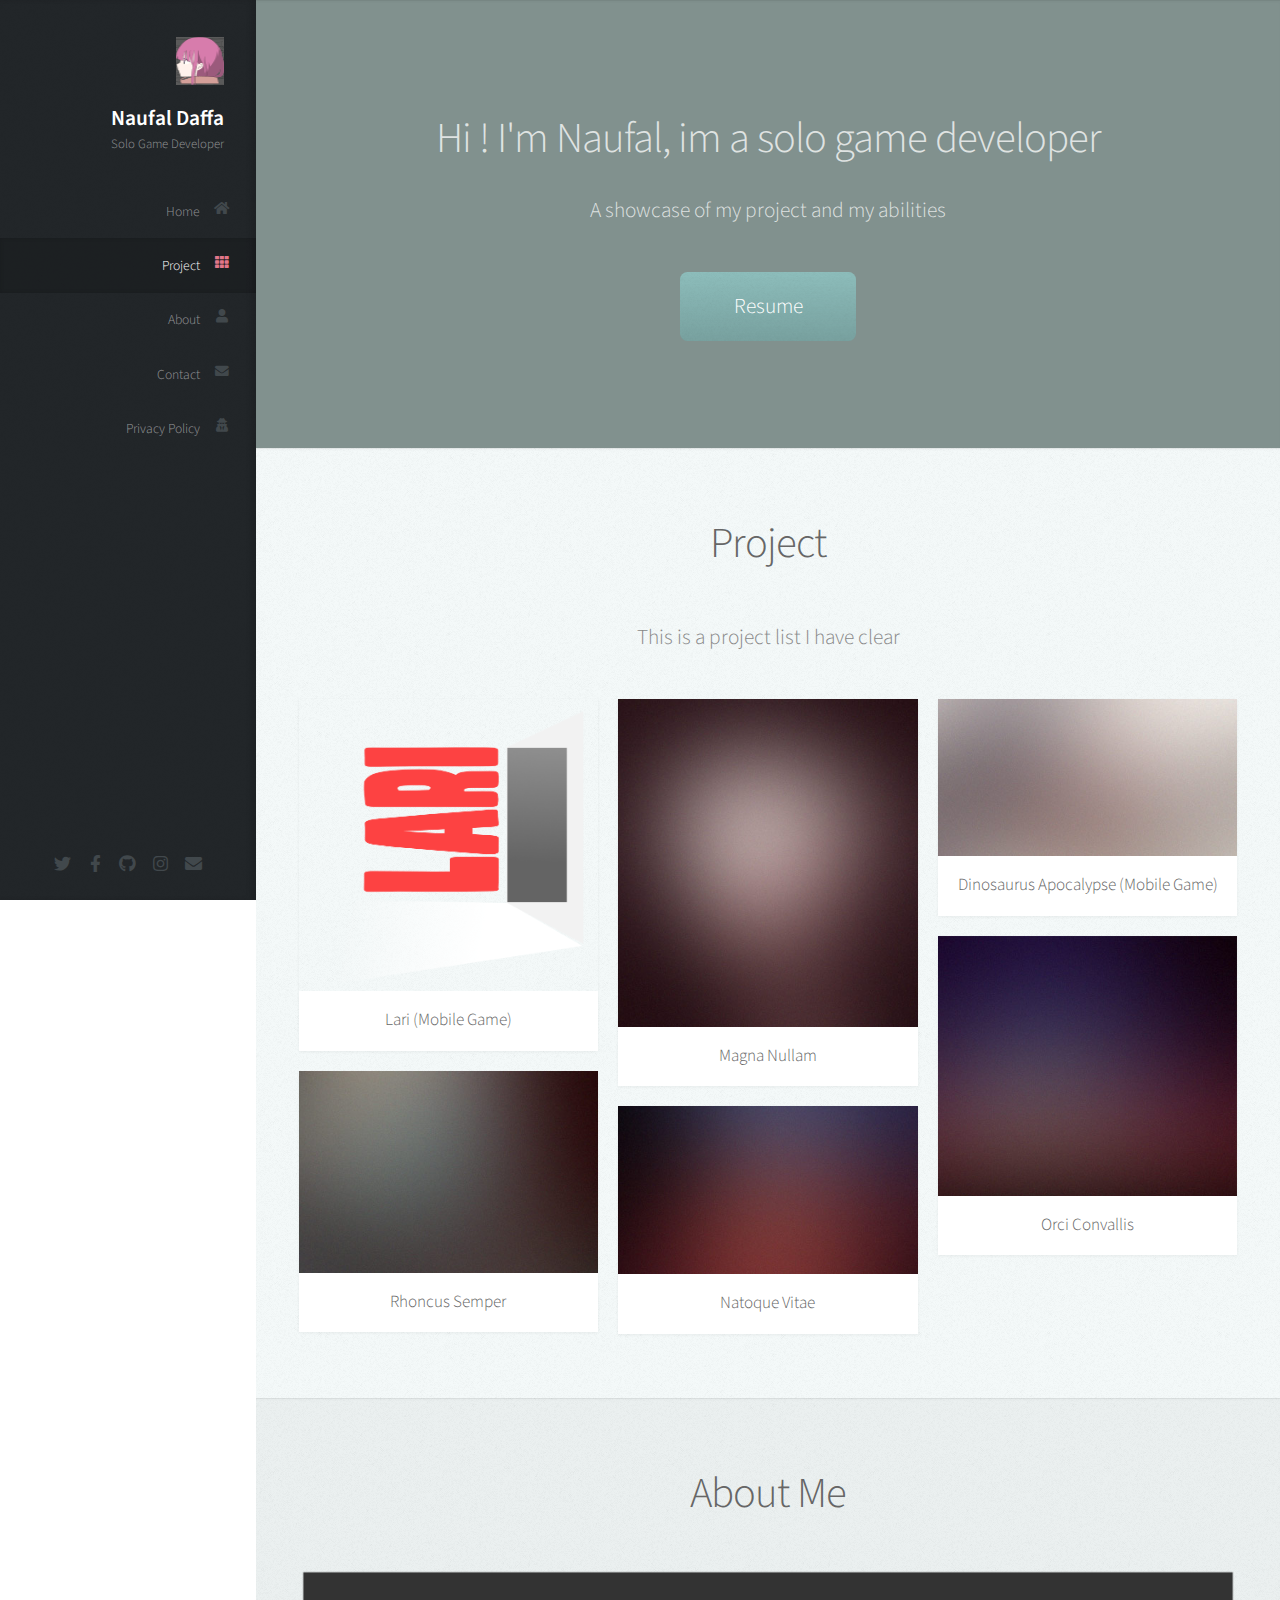
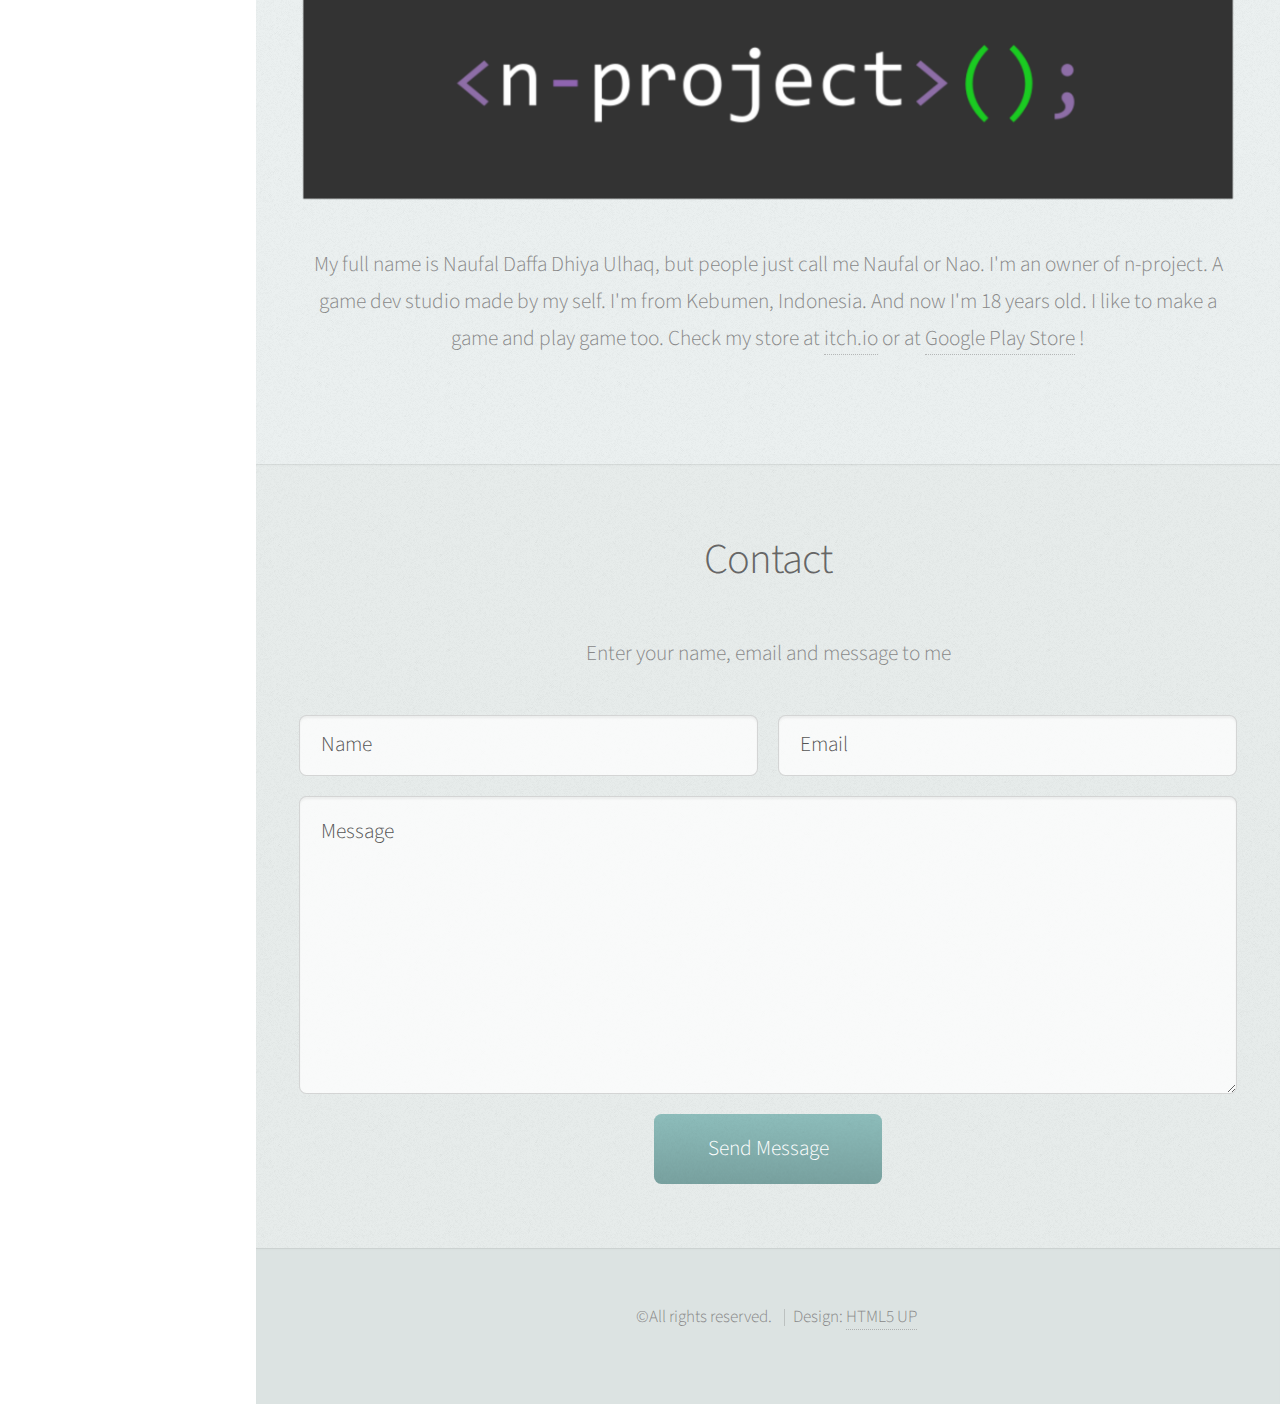
==== index.html @ 692f9e6c "Initial commit" ====
<!DOCTYPE HTML>
<!--
	Prologue by HTML5 UP
	html5up.net | @ajlkn
	Free for personal and commercial use under the CCA 3.0 license (html5up.net/license)
-->
<html>

<head>
	<title>Naufal Daffa | My Page</title>
	<meta charset="utf-8" />
	<meta name="viewport" content="width=device-width, initial-scale=1, user-scalable=no" />
	<link rel="stylesheet" href="assets/css/main.css" />
</head>

<body class="is-preload">

	<!-- Header -->
	<div id="header">

		<div class="top">

			<!-- Logo -->
			<div id="logo">
				<span class="image avatar48"><img src="images/avatar.png" alt="" /></span>
				<h1 id="title">Naufal Daffa</h1>
				<p>Solo Game Developer</p>
			</div>

			<!-- Nav -->
			<nav id="nav">
				<ul>
					<li><a href="#top" id="top-link"><span class="icon solid fa-home">Home</span></a></li>
					<li><a href="#portfolio" id="portfolio-link"><span class="icon solid fa-th">Project</span></a>
					</li>
					<li><a href="#about" id="about-link"><span class="icon solid fa-user">About</span></a></li>
					<li><a href="#contact" id="contact-link"><span class="icon solid fa-envelope">Contact</span></a>
					<li><a href=assets\privacy_policy\privacypolicy.html id="policy-link"><span
								class="icon solid fa-user-secret">Privacy Policy</span></a></li>
					</li>
				</ul>
			</nav>

		</div>

		<div class="bottom">

			<!-- Social Icons -->
			<ul class="icons">
				<li><a href="https://twitter.com/naopal229" class="icon brands fa-twitter"><span
							class="label">Twitter</span></a></li>
				<li><a href="#" class="icon brands fa-facebook-f"><span class="label">Facebook</span></a></li>
				<li><a href="#" class="icon brands fa-github"><span class="label">Github</span></a></li>
				<li><a href="#" class="icon brands fa-instagram"><span class="label">Instagram</span></a></li>
				<li><a href="#" class="icon solid fa-envelope"><span class="label">Email</span></a></li>
			</ul>

		</div>

	</div>

	<!-- Main -->
	<div id="main">

		<!-- Intro -->
		<section id="top" class="one dark cover">
			<div class="container">

				<header>
					<h2 class="alt">Hi ! I'm Naufal, im a solo game developer</h2>
					<p>A showcase of my project and my abilities</p>
					<!--<h2 class="alt">Hi! I'm <strong>Prologue</strong>, a <a href="http://html5up.net/license">free</a> responsive<br />
								site template designed by <a href="http://html5up.net">HTML5 UP</a>.</h2>
								<p>Ligula scelerisque justo sem accumsan diam quis<br />
								vitae natoque dictum sollicitudin elementum.</p>
								-->
				</header>

				<footer>
					<a href="#portfolio" class="button scrolly">Resume</a>
				</footer>

			</div>
		</section>

		<!-- Portfolio -->
		<section id="portfolio" class="two">
			<div class="container">

				<header>
					<h2>Project</h2>
				</header>

				<p>This is a project list I have clear</p>

				<div class="row">
					<div class="col-4 col-12-mobile">
						<article class="item">
							<a href="https://play.google.com/store/apps/details?id=com.nproject.Lari"
								class="image fit"><img src="images/lari.png" alt="" /></a>
							<header>
								<h3>Lari (Mobile Game)</h3>
							</header>
						</article>
						<article class="item">
							<a href="#" class="image fit"><img src="images/pic03.jpg" alt="" /></a>
							<header>
								<h3>Rhoncus Semper</h3>
							</header>
						</article>
					</div>
					<div class="col-4 col-12-mobile">
						<article class="item">
							<a href="#" class="image fit"><img src="images/pic04.jpg" alt="" /></a>
							<header>
								<h3>Magna Nullam</h3>
							</header>
						</article>
						<article class="item">
							<a href="#" class="image fit"><img src="images/pic05.jpg" alt="" /></a>
							<header>
								<h3>Natoque Vitae</h3>
							</header>
						</article>
					</div>
					<div class="col-4 col-12-mobile">
						<article class="item">
							<a href="#" class="image fit"><img src="images/pic06.jpg" alt="" /></a>
							<header>
								<h3>Dinosaurus Apocalypse (Mobile Game)</h3>
							</header>
						</article>
						<article class="item">
							<a href="#" class="image fit"><img src="images/pic07.jpg" alt="" /></a>
							<header>
								<h3>Orci Convallis</h3>
							</header>
						</article>
					</div>
				</div>

			</div>
		</section>

		<!-- About Me -->
		<section id="about" class="three">
			<div class="container">

				<header>
					<h2>About Me</h2>
				</header>

				<a href="#" class="image featured"><img src="images/banner.png" alt="" /></a>

				<p>My full name is Naufal Daffa Dhiya Ulhaq, but people just call me Naufal or Nao. I'm an owner of
					n-project. A game dev studio made by my self.
					I'm from Kebumen, Indonesia. And now I'm 18 years old. I like to make a game and play game too.
					Check my store at <a href="https://naomee.itch.io/">itch.io</a> or at <a
						href="https://play.google.com/store/apps/dev?id=7052109595633634711">Google Play Store</a> !
				</p>

			</div>
		</section>

		<!-- Contact -->
		<section id="contact" class="four">
			<div class="container">

				<header>
					<h2>Contact</h2>
				</header>

				<p>Enter your name, email and message to me</p>

				<form method="post" action="#">
					<div class="row">
						<div class="col-6 col-12-mobile"><input type="text" name="name" placeholder="Name" /></div>
						<div class="col-6 col-12-mobile"><input type="text" name="email" placeholder="Email" /></div>
						<div class="col-12">
							<textarea name="message" placeholder="Message"></textarea>
						</div>
						<div class="col-12">
							<input type="submit" value="Send Message" />
						</div>
					</div>
				</form>

			</div>
		</section>

	</div>

	<!-- Footer -->
	<div id="footer">

		<!-- Copyright -->
		<ul class="copyright">
			<li>&copy;All rights reserved.</li>
			<li>Design: <a href="http://html5up.net">HTML5 UP</a></li>
		</ul>

	</div>

	<!-- Scripts -->
	<script src="assets/js/jquery.min.js"></script>
	<script src="assets/js/jquery.scrolly.min.js"></script>
	<script src="assets/js/jquery.scrollex.min.js"></script>
	<script src="assets/js/browser.min.js"></script>
	<script src="assets/js/breakpoints.min.js"></script>
	<script src="assets/js/util.js"></script>
	<script src="assets/js/main.js"></script>

</body>

</html>
---- assets/css/main.css ----
@import url("fontawesome-all.min.css");
@import url("https://fonts.googleapis.com/css?family=Source+Sans+Pro:300,300italic,400,600");

/*
	Prologue by HTML5 UP
	html5up.net | @ajlkn
	Free for personal and commercial use under the CCA 3.0 license (html5up.net/license)
*/

html,
body,
div,
span,
applet,
object,
iframe,
h1,
h2,
h3,
h4,
h5,
h6,
p,
blockquote,
pre,
a,
abbr,
acronym,
address,
big,
cite,
code,
del,
dfn,
em,
img,
ins,
kbd,
q,
s,
samp,
small,
strike,
strong,
sub,
sup,
tt,
var,
b,
u,
i,
center,
dl,
dt,
dd,
ol,
ul,
li,
fieldset,
form,
label,
legend,
table,
caption,
tbody,
tfoot,
thead,
tr,
th,
td,
article,
aside,
canvas,
details,
embed,
figure,
figcaption,
footer,
header,
hgroup,
menu,
nav,
output,
ruby,
section,
summary,
time,
mark,
audio,
video {
	margin: 0;
	padding: 0;
	border: 0;
	font-size: 100%;
	font: inherit;
	vertical-align: baseline;
}

article,
aside,
details,
figcaption,
figure,
footer,
header,
hgroup,
menu,
nav,
section {
	display: block;
}

body {
	line-height: 1;
}

ol,
ul {
	list-style: none;
}

blockquote,
q {
	quotes: none;
}

blockquote:before,
blockquote:after,
q:before,
q:after {
	content: '';
	content: none;
}

table {
	border-collapse: collapse;
	border-spacing: 0;
}

body {
	-webkit-text-size-adjust: none;
}

mark {
	background-color: transparent;
	color: inherit;
}

input::-moz-focus-inner {
	border: 0;
	padding: 0;
}

input,
select,
textarea {
	-moz-appearance: none;
	-webkit-appearance: none;
	-ms-appearance: none;
	appearance: none;
}

/* Basic */

html {
	box-sizing: border-box;
}

*,
*:before,
*:after {
	box-sizing: inherit;
}

body {
	background: #fff;
	font-family: 'Source Sans Pro', sans-serif;
	font-size: 19pt;
	font-weight: 300;
	line-height: 1.75em;
	color: #888;
}

body.is-preload *,
body.is-preload *:before,
body.is-preload *:after {
	-moz-animation: none !important;
	-webkit-animation: none !important;
	-ms-animation: none !important;
	animation: none !important;
	-moz-transition: none !important;
	-webkit-transition: none !important;
	-ms-transition: none !important;
	transition: none !important;
}

input,
textarea,
select {
	font-family: 'Source Sans Pro', sans-serif;
	font-size: 19pt;
	font-weight: 300;
	line-height: 1.75em;
	color: #888;
}

h1,
h2,
h3,
h4,
h5,
h6 {
	font-weight: 300;
	color: #666;
	line-height: 1.5em;
}

h1 a,
h2 a,
h3 a,
h4 a,
h5 a,
h6 a {
	color: inherit;
	text-decoration: none;
}

h1 a strong,
h2 a strong,
h3 a strong,
h4 a strong,
h5 a strong,
h6 a strong {
	color: #333;
}

h2 {
	font-size: 2em;
	letter-spacing: -1px;
}

h2.alt {
	color: #888;
}

h2.alt strong {
	color: #666;
}

h3 {
	font-size: 1.5em;
}

header {
	margin: 0 0 2em 0;
}

header>p {
	margin: 1em 0 0 0;
}

footer {
	margin: 2em 0 0 0;
}

strong,
b {
	font-weight: 300;
	color: #666;
}

em,
i {
	font-style: italic;
}

a {
	text-decoration: none;
	color: inherit;
	border-bottom: dotted 1px rgba(128, 128, 128, 0.5);
	-moz-transition: color 0.35s ease-in-out, border-bottom-color 0.35s ease-in-out;
	-webkit-transition: color 0.35s ease-in-out, border-bottom-color 0.35s ease-in-out;
	-ms-transition: color 0.35s ease-in-out, border-bottom-color 0.35s ease-in-out;
	transition: color 0.35s ease-in-out, border-bottom-color 0.35s ease-in-out;
	outline: 0;
}

a:hover {
	color: #E27689;
	border-bottom-color: rgba(255, 255, 255, 0);
}

sub {
	position: relative;
	top: 0.5em;
	font-size: 0.8em;
}

sup {
	position: relative;
	top: -0.5em;
	font-size: 0.8em;
}

hr {
	border: 0;
	border-top: solid 1px #ddd;
}

blockquote {
	border-left: solid 0.5em #ddd;
	padding: 1em 0 1em 2em;
	font-style: italic;
}

p,
ul,
ol,
dl,
table {
	margin-bottom: 2em;
}

br.clear {
	clear: both;
}

/* Container */

.container {
	margin: 0 auto;
	max-width: 100%;
	width: 1400px;
}

@media screen and (min-width: 961px) and (max-width: 1880px) {

	.container {
		width: 1200px;
	}

}

@media screen and (min-width: 961px) and (max-width: 1620px) {

	.container {
		width: 960px;
	}

}

@media screen and (min-width: 961px) and (max-width: 1320px) {

	.container {
		width: 100%;
	}

}

@media screen and (max-width: 960px) {

	.container {
		width: 100%;
	}

}

@media screen and (max-width: 736px) {

	.container {
		width: 100%;
	}

}

/* Row */

.row {
	display: flex;
	flex-wrap: wrap;
	box-sizing: border-box;
	align-items: stretch;
}

.row>* {
	box-sizing: border-box;
}

.row.gtr-uniform>*> :last-child {
	margin-bottom: 0;
}

.row.aln-left {
	justify-content: flex-start;
}

.row.aln-center {
	justify-content: center;
}

.row.aln-right {
	justify-content: flex-end;
}

.row.aln-top {
	align-items: flex-start;
}

.row.aln-middle {
	align-items: center;
}

.row.aln-bottom {
	align-items: flex-end;
}

.row>.imp {
	order: -1;
}

.row>.col-1 {
	width: 8.33333%;
}

.row>.off-1 {
	margin-left: 8.33333%;
}

.row>.col-2 {
	width: 16.66667%;
}

.row>.off-2 {
	margin-left: 16.66667%;
}

.row>.col-3 {
	width: 25%;
}

.row>.off-3 {
	margin-left: 25%;
}

.row>.col-4 {
	width: 33.33333%;
}

.row>.off-4 {
	margin-left: 33.33333%;
}

.row>.col-5 {
	width: 41.66667%;
}

.row>.off-5 {
	margin-left: 41.66667%;
}

.row>.col-6 {
	width: 50%;
}

.row>.off-6 {
	margin-left: 50%;
}

.row>.col-7 {
	width: 58.33333%;
}

.row>.off-7 {
	margin-left: 58.33333%;
}

.row>.col-8 {
	width: 66.66667%;
}

.row>.off-8 {
	margin-left: 66.66667%;
}

.row>.col-9 {
	width: 75%;
}

.row>.off-9 {
	margin-left: 75%;
}

.row>.col-10 {
	width: 83.33333%;
}

.row>.off-10 {
	margin-left: 83.33333%;
}

.row>.col-11 {
	width: 91.66667%;
}

.row>.off-11 {
	margin-left: 91.66667%;
}

.row>.col-12 {
	width: 100%;
}

.row>.off-12 {
	margin-left: 100%;
}

.row.gtr-0 {
	margin-top: 0px;
	margin-left: 0px;
}

.row.gtr-0>* {
	padding: 0px 0 0 0px;
}

.row.gtr-0.gtr-uniform {
	margin-top: 0px;
}

.row.gtr-0.gtr-uniform>* {
	padding-top: 0px;
}

.row.gtr-25 {
	margin-top: -10px;
	margin-left: -10px;
}

.row.gtr-25>* {
	padding: 10px 0 0 10px;
}

.row.gtr-25.gtr-uniform {
	margin-top: -10px;
}

.row.gtr-25.gtr-uniform>* {
	padding-top: 10px;
}

.row.gtr-50 {
	margin-top: -20px;
	margin-left: -20px;
}

.row.gtr-50>* {
	padding: 20px 0 0 20px;
}

.row.gtr-50.gtr-uniform {
	margin-top: -20px;
}

.row.gtr-50.gtr-uniform>* {
	padding-top: 20px;
}

.row {
	margin-top: -40px;
	margin-left: -40px;
}

.row>* {
	padding: 40px 0 0 40px;
}

.row.gtr-uniform {
	margin-top: -40px;
}

.row.gtr-uniform>* {
	padding-top: 40px;
}

.row.gtr-150 {
	margin-top: -60px;
	margin-left: -60px;
}

.row.gtr-150>* {
	padding: 60px 0 0 60px;
}

.row.gtr-150.gtr-uniform {
	margin-top: -60px;
}

.row.gtr-150.gtr-uniform>* {
	padding-top: 60px;
}

.row.gtr-200 {
	margin-top: -80px;
	margin-left: -80px;
}

.row.gtr-200>* {
	padding: 80px 0 0 80px;
}

.row.gtr-200.gtr-uniform {
	margin-top: -80px;
}

.row.gtr-200.gtr-uniform>* {
	padding-top: 80px;
}

@media screen and (min-width: 961px) and (max-width: 1880px) {

	.row {
		display: flex;
		flex-wrap: wrap;
		box-sizing: border-box;
		align-items: stretch;
	}

	.row>* {
		box-sizing: border-box;
	}

	.row.gtr-uniform>*> :last-child {
		margin-bottom: 0;
	}

	.row.aln-left {
		justify-content: flex-start;
	}

	.row.aln-center {
		justify-content: center;
	}

	.row.aln-right {
		justify-content: flex-end;
	}

	.row.aln-top {
		align-items: flex-start;
	}

	.row.aln-middle {
		align-items: center;
	}

	.row.aln-bottom {
		align-items: flex-end;
	}

	.row>.imp-wide {
		order: -1;
	}

	.row>.col-1-wide {
		width: 8.33333%;
	}

	.row>.off-1-wide {
		margin-left: 8.33333%;
	}

	.row>.col-2-wide {
		width: 16.66667%;
	}

	.row>.off-2-wide {
		margin-left: 16.66667%;
	}

	.row>.col-3-wide {
		width: 25%;
	}

	.row>.off-3-wide {
		margin-left: 25%;
	}

	.row>.col-4-wide {
		width: 33.33333%;
	}

	.row>.off-4-wide {
		margin-left: 33.33333%;
	}

	.row>.col-5-wide {
		width: 41.66667%;
	}

	.row>.off-5-wide {
		margin-left: 41.66667%;
	}

	.row>.col-6-wide {
		width: 50%;
	}

	.row>.off-6-wide {
		margin-left: 50%;
	}

	.row>.col-7-wide {
		width: 58.33333%;
	}

	.row>.off-7-wide {
		margin-left: 58.33333%;
	}

	.row>.col-8-wide {
		width: 66.66667%;
	}

	.row>.off-8-wide {
		margin-left: 66.66667%;
	}

	.row>.col-9-wide {
		width: 75%;
	}

	.row>.off-9-wide {
		margin-left: 75%;
	}

	.row>.col-10-wide {
		width: 83.33333%;
	}

	.row>.off-10-wide {
		margin-left: 83.33333%;
	}

	.row>.col-11-wide {
		width: 91.66667%;
	}

	.row>.off-11-wide {
		margin-left: 91.66667%;
	}

	.row>.col-12-wide {
		width: 100%;
	}

	.row>.off-12-wide {
		margin-left: 100%;
	}

	.row.gtr-0 {
		margin-top: 0px;
		margin-left: 0px;
	}

	.row.gtr-0>* {
		padding: 0px 0 0 0px;
	}

	.row.gtr-0.gtr-uniform {
		margin-top: 0px;
	}

	.row.gtr-0.gtr-uniform>* {
		padding-top: 0px;
	}

	.row.gtr-25 {
		margin-top: -10px;
		margin-left: -10px;
	}

	.row.gtr-25>* {
		padding: 10px 0 0 10px;
	}

	.row.gtr-25.gtr-uniform {
		margin-top: -10px;
	}

	.row.gtr-25.gtr-uniform>* {
		padding-top: 10px;
	}

	.row.gtr-50 {
		margin-top: -20px;
		margin-left: -20px;
	}

	.row.gtr-50>* {
		padding: 20px 0 0 20px;
	}

	.row.gtr-50.gtr-uniform {
		margin-top: -20px;
	}

	.row.gtr-50.gtr-uniform>* {
		padding-top: 20px;
	}

	.row {
		margin-top: -40px;
		margin-left: -40px;
	}

	.row>* {
		padding: 40px 0 0 40px;
	}

	.row.gtr-uniform {
		margin-top: -40px;
	}

	.row.gtr-uniform>* {
		padding-top: 40px;
	}

	.row.gtr-150 {
		margin-top: -60px;
		margin-left: -60px;
	}

	.row.gtr-150>* {
		padding: 60px 0 0 60px;
	}

	.row.gtr-150.gtr-uniform {
		margin-top: -60px;
	}

	.row.gtr-150.gtr-uniform>* {
		padding-top: 60px;
	}

	.row.gtr-200 {
		margin-top: -80px;
		margin-left: -80px;
	}

	.row.gtr-200>* {
		padding: 80px 0 0 80px;
	}

	.row.gtr-200.gtr-uniform {
		margin-top: -80px;
	}

	.row.gtr-200.gtr-uniform>* {
		padding-top: 80px;
	}

}

@media screen and (min-width: 961px) and (max-width: 1620px) {

	.row {
		display: flex;
		flex-wrap: wrap;
		box-sizing: border-box;
		align-items: stretch;
	}

	.row>* {
		box-sizing: border-box;
	}

	.row.gtr-uniform>*> :last-child {
		margin-bottom: 0;
	}

	.row.aln-left {
		justify-content: flex-start;
	}

	.row.aln-center {
		justify-content: center;
	}

	.row.aln-right {
		justify-content: flex-end;
	}

	.row.aln-top {
		align-items: flex-start;
	}

	.row.aln-middle {
		align-items: center;
	}

	.row.aln-bottom {
		align-items: flex-end;
	}

	.row>.imp-normal {
		order: -1;
	}

	.row>.col-1-normal {
		width: 8.33333%;
	}

	.row>.off-1-normal {
		margin-left: 8.33333%;
	}

	.row>.col-2-normal {
		width: 16.66667%;
	}

	.row>.off-2-normal {
		margin-left: 16.66667%;
	}

	.row>.col-3-normal {
		width: 25%;
	}

	.row>.off-3-normal {
		margin-left: 25%;
	}

	.row>.col-4-normal {
		width: 33.33333%;
	}

	.row>.off-4-normal {
		margin-left: 33.33333%;
	}

	.row>.col-5-normal {
		width: 41.66667%;
	}

	.row>.off-5-normal {
		margin-left: 41.66667%;
	}

	.row>.col-6-normal {
		width: 50%;
	}

	.row>.off-6-normal {
		margin-left: 50%;
	}

	.row>.col-7-normal {
		width: 58.33333%;
	}

	.row>.off-7-normal {
		margin-left: 58.33333%;
	}

	.row>.col-8-normal {
		width: 66.66667%;
	}

	.row>.off-8-normal {
		margin-left: 66.66667%;
	}

	.row>.col-9-normal {
		width: 75%;
	}

	.row>.off-9-normal {
		margin-left: 75%;
	}

	.row>.col-10-normal {
		width: 83.33333%;
	}

	.row>.off-10-normal {
		margin-left: 83.33333%;
	}

	.row>.col-11-normal {
		width: 91.66667%;
	}

	.row>.off-11-normal {
		margin-left: 91.66667%;
	}

	.row>.col-12-normal {
		width: 100%;
	}

	.row>.off-12-normal {
		margin-left: 100%;
	}

	.row.gtr-0 {
		margin-top: 0px;
		margin-left: 0px;
	}

	.row.gtr-0>* {
		padding: 0px 0 0 0px;
	}

	.row.gtr-0.gtr-uniform {
		margin-top: 0px;
	}

	.row.gtr-0.gtr-uniform>* {
		padding-top: 0px;
	}

	.row.gtr-25 {
		margin-top: -10px;
		margin-left: -10px;
	}

	.row.gtr-25>* {
		padding: 10px 0 0 10px;
	}

	.row.gtr-25.gtr-uniform {
		margin-top: -10px;
	}

	.row.gtr-25.gtr-uniform>* {
		padding-top: 10px;
	}

	.row.gtr-50 {
		margin-top: -20px;
		margin-left: -20px;
	}

	.row.gtr-50>* {
		padding: 20px 0 0 20px;
	}

	.row.gtr-50.gtr-uniform {
		margin-top: -20px;
	}

	.row.gtr-50.gtr-uniform>* {
		padding-top: 20px;
	}

	.row {
		margin-top: -40px;
		margin-left: -40px;
	}

	.row>* {
		padding: 40px 0 0 40px;
	}

	.row.gtr-uniform {
		margin-top: -40px;
	}

	.row.gtr-uniform>* {
		padding-top: 40px;
	}

	.row.gtr-150 {
		margin-top: -60px;
		margin-left: -60px;
	}

	.row.gtr-150>* {
		padding: 60px 0 0 60px;
	}

	.row.gtr-150.gtr-uniform {
		margin-top: -60px;
	}

	.row.gtr-150.gtr-uniform>* {
		padding-top: 60px;
	}

	.row.gtr-200 {
		margin-top: -80px;
		margin-left: -80px;
	}

	.row.gtr-200>* {
		padding: 80px 0 0 80px;
	}

	.row.gtr-200.gtr-uniform {
		margin-top: -80px;
	}

	.row.gtr-200.gtr-uniform>* {
		padding-top: 80px;
	}

}

@media screen and (min-width: 961px) and (max-width: 1320px) {

	.row {
		display: flex;
		flex-wrap: wrap;
		box-sizing: border-box;
		align-items: stretch;
	}

	.row>* {
		box-sizing: border-box;
	}

	.row.gtr-uniform>*> :last-child {
		margin-bottom: 0;
	}

	.row.aln-left {
		justify-content: flex-start;
	}

	.row.aln-center {
		justify-content: center;
	}

	.row.aln-right {
		justify-content: flex-end;
	}

	.row.aln-top {
		align-items: flex-start;
	}

	.row.aln-middle {
		align-items: center;
	}

	.row.aln-bottom {
		align-items: flex-end;
	}

	.row>.imp-narrow {
		order: -1;
	}

	.row>.col-1-narrow {
		width: 8.33333%;
	}

	.row>.off-1-narrow {
		margin-left: 8.33333%;
	}

	.row>.col-2-narrow {
		width: 16.66667%;
	}

	.row>.off-2-narrow {
		margin-left: 16.66667%;
	}

	.row>.col-3-narrow {
		width: 25%;
	}

	.row>.off-3-narrow {
		margin-left: 25%;
	}

	.row>.col-4-narrow {
		width: 33.33333%;
	}

	.row>.off-4-narrow {
		margin-left: 33.33333%;
	}

	.row>.col-5-narrow {
		width: 41.66667%;
	}

	.row>.off-5-narrow {
		margin-left: 41.66667%;
	}

	.row>.col-6-narrow {
		width: 50%;
	}

	.row>.off-6-narrow {
		margin-left: 50%;
	}

	.row>.col-7-narrow {
		width: 58.33333%;
	}

	.row>.off-7-narrow {
		margin-left: 58.33333%;
	}

	.row>.col-8-narrow {
		width: 66.66667%;
	}

	.row>.off-8-narrow {
		margin-left: 66.66667%;
	}

	.row>.col-9-narrow {
		width: 75%;
	}

	.row>.off-9-narrow {
		margin-left: 75%;
	}

	.row>.col-10-narrow {
		width: 83.33333%;
	}

	.row>.off-10-narrow {
		margin-left: 83.33333%;
	}

	.row>.col-11-narrow {
		width: 91.66667%;
	}

	.row>.off-11-narrow {
		margin-left: 91.66667%;
	}

	.row>.col-12-narrow {
		width: 100%;
	}

	.row>.off-12-narrow {
		margin-left: 100%;
	}

	.row.gtr-0 {
		margin-top: 0px;
		margin-left: 0px;
	}

	.row.gtr-0>* {
		padding: 0px 0 0 0px;
	}

	.row.gtr-0.gtr-uniform {
		margin-top: 0px;
	}

	.row.gtr-0.gtr-uniform>* {
		padding-top: 0px;
	}

	.row.gtr-25 {
		margin-top: -5px;
		margin-left: -5px;
	}

	.row.gtr-25>* {
		padding: 5px 0 0 5px;
	}

	.row.gtr-25.gtr-uniform {
		margin-top: -5px;
	}

	.row.gtr-25.gtr-uniform>* {
		padding-top: 5px;
	}

	.row.gtr-50 {
		margin-top: -10px;
		margin-left: -10px;
	}

	.row.gtr-50>* {
		padding: 10px 0 0 10px;
	}

	.row.gtr-50.gtr-uniform {
		margin-top: -10px;
	}

	.row.gtr-50.gtr-uniform>* {
		padding-top: 10px;
	}

	.row {
		margin-top: -20px;
		margin-left: -20px;
	}

	.row>* {
		padding: 20px 0 0 20px;
	}

	.row.gtr-uniform {
		margin-top: -20px;
	}

	.row.gtr-uniform>* {
		padding-top: 20px;
	}

	.row.gtr-150 {
		margin-top: -30px;
		margin-left: -30px;
	}

	.row.gtr-150>* {
		padding: 30px 0 0 30px;
	}

	.row.gtr-150.gtr-uniform {
		margin-top: -30px;
	}

	.row.gtr-150.gtr-uniform>* {
		padding-top: 30px;
	}

	.row.gtr-200 {
		margin-top: -40px;
		margin-left: -40px;
	}

	.row.gtr-200>* {
		padding: 40px 0 0 40px;
	}

	.row.gtr-200.gtr-uniform {
		margin-top: -40px;
	}

	.row.gtr-200.gtr-uniform>* {
		padding-top: 40px;
	}

}

@media screen and (max-width: 960px) {

	.row {
		display: flex;
		flex-wrap: wrap;
		box-sizing: border-box;
		align-items: stretch;
	}

	.row>* {
		box-sizing: border-box;
	}

	.row.gtr-uniform>*> :last-child {
		margin-bottom: 0;
	}

	.row.aln-left {
		justify-content: flex-start;
	}

	.row.aln-center {
		justify-content: center;
	}

	.row.aln-right {
		justify-content: flex-end;
	}

	.row.aln-top {
		align-items: flex-start;
	}

	.row.aln-middle {
		align-items: center;
	}

	.row.aln-bottom {
		align-items: flex-end;
	}

	.row>.imp-narrower {
		order: -1;
	}

	.row>.col-1-narrower {
		width: 8.33333%;
	}

	.row>.off-1-narrower {
		margin-left: 8.33333%;
	}

	.row>.col-2-narrower {
		width: 16.66667%;
	}

	.row>.off-2-narrower {
		margin-left: 16.66667%;
	}

	.row>.col-3-narrower {
		width: 25%;
	}

	.row>.off-3-narrower {
		margin-left: 25%;
	}

	.row>.col-4-narrower {
		width: 33.33333%;
	}

	.row>.off-4-narrower {
		margin-left: 33.33333%;
	}

	.row>.col-5-narrower {
		width: 41.66667%;
	}

	.row>.off-5-narrower {
		margin-left: 41.66667%;
	}

	.row>.col-6-narrower {
		width: 50%;
	}

	.row>.off-6-narrower {
		margin-left: 50%;
	}

	.row>.col-7-narrower {
		width: 58.33333%;
	}

	.row>.off-7-narrower {
		margin-left: 58.33333%;
	}

	.row>.col-8-narrower {
		width: 66.66667%;
	}

	.row>.off-8-narrower {
		margin-left: 66.66667%;
	}

	.row>.col-9-narrower {
		width: 75%;
	}

	.row>.off-9-narrower {
		margin-left: 75%;
	}

	.row>.col-10-narrower {
		width: 83.33333%;
	}

	.row>.off-10-narrower {
		margin-left: 83.33333%;
	}

	.row>.col-11-narrower {
		width: 91.66667%;
	}

	.row>.off-11-narrower {
		margin-left: 91.66667%;
	}

	.row>.col-12-narrower {
		width: 100%;
	}

	.row>.off-12-narrower {
		margin-left: 100%;
	}

	.row.gtr-0 {
		margin-top: 0px;
		margin-left: 0px;
	}

	.row.gtr-0>* {
		padding: 0px 0 0 0px;
	}

	.row.gtr-0.gtr-uniform {
		margin-top: 0px;
	}

	.row.gtr-0.gtr-uniform>* {
		padding-top: 0px;
	}

	.row.gtr-25 {
		margin-top: -5px;
		margin-left: -5px;
	}

	.row.gtr-25>* {
		padding: 5px 0 0 5px;
	}

	.row.gtr-25.gtr-uniform {
		margin-top: -5px;
	}

	.row.gtr-25.gtr-uniform>* {
		padding-top: 5px;
	}

	.row.gtr-50 {
		margin-top: -10px;
		margin-left: -10px;
	}

	.row.gtr-50>* {
		padding: 10px 0 0 10px;
	}

	.row.gtr-50.gtr-uniform {
		margin-top: -10px;
	}

	.row.gtr-50.gtr-uniform>* {
		padding-top: 10px;
	}

	.row {
		margin-top: -20px;
		margin-left: -20px;
	}

	.row>* {
		padding: 20px 0 0 20px;
	}

	.row.gtr-uniform {
		margin-top: -20px;
	}

	.row.gtr-uniform>* {
		padding-top: 20px;
	}

	.row.gtr-150 {
		margin-top: -30px;
		margin-left: -30px;
	}

	.row.gtr-150>* {
		padding: 30px 0 0 30px;
	}

	.row.gtr-150.gtr-uniform {
		margin-top: -30px;
	}

	.row.gtr-150.gtr-uniform>* {
		padding-top: 30px;
	}

	.row.gtr-200 {
		margin-top: -40px;
		margin-left: -40px;
	}

	.row.gtr-200>* {
		padding: 40px 0 0 40px;
	}

	.row.gtr-200.gtr-uniform {
		margin-top: -40px;
	}

	.row.gtr-200.gtr-uniform>* {
		padding-top: 40px;
	}

}

@media screen and (max-width: 736px) {

	.row {
		display: flex;
		flex-wrap: wrap;
		box-sizing: border-box;
		align-items: stretch;
	}

	.row>* {
		box-sizing: border-box;
	}

	.row.gtr-uniform>*> :last-child {
		margin-bottom: 0;
	}

	.row.aln-left {
		justify-content: flex-start;
	}

	.row.aln-center {
		justify-content: center;
	}

	.row.aln-right {
		justify-content: flex-end;
	}

	.row.aln-top {
		align-items: flex-start;
	}

	.row.aln-middle {
		align-items: center;
	}

	.row.aln-bottom {
		align-items: flex-end;
	}

	.row>.imp-mobile {
		order: -1;
	}

	.row>.col-1-mobile {
		width: 8.33333%;
	}

	.row>.off-1-mobile {
		margin-left: 8.33333%;
	}

	.row>.col-2-mobile {
		width: 16.66667%;
	}

	.row>.off-2-mobile {
		margin-left: 16.66667%;
	}

	.row>.col-3-mobile {
		width: 25%;
	}

	.row>.off-3-mobile {
		margin-left: 25%;
	}

	.row>.col-4-mobile {
		width: 33.33333%;
	}

	.row>.off-4-mobile {
		margin-left: 33.33333%;
	}

	.row>.col-5-mobile {
		width: 41.66667%;
	}

	.row>.off-5-mobile {
		margin-left: 41.66667%;
	}

	.row>.col-6-mobile {
		width: 50%;
	}

	.row>.off-6-mobile {
		margin-left: 50%;
	}

	.row>.col-7-mobile {
		width: 58.33333%;
	}

	.row>.off-7-mobile {
		margin-left: 58.33333%;
	}

	.row>.col-8-mobile {
		width: 66.66667%;
	}

	.row>.off-8-mobile {
		margin-left: 66.66667%;
	}

	.row>.col-9-mobile {
		width: 75%;
	}

	.row>.off-9-mobile {
		margin-left: 75%;
	}

	.row>.col-10-mobile {
		width: 83.33333%;
	}

	.row>.off-10-mobile {
		margin-left: 83.33333%;
	}

	.row>.col-11-mobile {
		width: 91.66667%;
	}

	.row>.off-11-mobile {
		margin-left: 91.66667%;
	}

	.row>.col-12-mobile {
		width: 100%;
	}

	.row>.off-12-mobile {
		margin-left: 100%;
	}

	.row.gtr-0 {
		margin-top: 0px;
		margin-left: 0px;
	}

	.row.gtr-0>* {
		padding: 0px 0 0 0px;
	}

	.row.gtr-0.gtr-uniform {
		margin-top: 0px;
	}

	.row.gtr-0.gtr-uniform>* {
		padding-top: 0px;
	}

	.row.gtr-25 {
		margin-top: -5px;
		margin-left: -5px;
	}

	.row.gtr-25>* {
		padding: 5px 0 0 5px;
	}

	.row.gtr-25.gtr-uniform {
		margin-top: -5px;
	}

	.row.gtr-25.gtr-uniform>* {
		padding-top: 5px;
	}

	.row.gtr-50 {
		margin-top: -10px;
		margin-left: -10px;
	}

	.row.gtr-50>* {
		padding: 10px 0 0 10px;
	}

	.row.gtr-50.gtr-uniform {
		margin-top: -10px;
	}

	.row.gtr-50.gtr-uniform>* {
		padding-top: 10px;
	}

	.row {
		margin-top: -20px;
		margin-left: -20px;
	}

	.row>* {
		padding: 20px 0 0 20px;
	}

	.row.gtr-uniform {
		margin-top: -20px;
	}

	.row.gtr-uniform>* {
		padding-top: 20px;
	}

	.row.gtr-150 {
		margin-top: -30px;
		margin-left: -30px;
	}

	.row.gtr-150>* {
		padding: 30px 0 0 30px;
	}

	.row.gtr-150.gtr-uniform {
		margin-top: -30px;
	}

	.row.gtr-150.gtr-uniform>* {
		padding-top: 30px;
	}

	.row.gtr-200 {
		margin-top: -40px;
		margin-left: -40px;
	}

	.row.gtr-200>* {
		padding: 40px 0 0 40px;
	}

	.row.gtr-200.gtr-uniform {
		margin-top: -40px;
	}

	.row.gtr-200.gtr-uniform>* {
		padding-top: 40px;
	}

}

/* Sections/Article */

section,
article {
	margin-bottom: 3em;
}

section> :last-child,
section>.container,
section:last-child,
article> :last-child,
article>.container,
article:last-child {
	margin-bottom: 0;
}

.row>section,
.row>article {
	margin-bottom: 0;
}

/* Image */

.image {
	display: inline-block;
	border: 0;
}

.image img {
	display: block;
	width: 100%;
}

.image.avatar48 {
	width: 48px;
	height: 48px;
	background: rgba(255, 0, 0, 0);
}

.image.avatar48 img {
	width: 48px;
	height: 48px;
}

.image.fit {
	display: block;
	width: 100%;
}

.image.featured {
	display: block;
	width: 100%;
	margin: 0 0 2em 0;
}

.image.left {
	float: left;
	margin: 0 2em 2em 0;
}

.image.centered {
	display: block;
	margin: 0 0 2em 0;
}

.image.centered img {
	margin: 0 auto;
	width: auto;
}

/* List */

ul {
	list-style: disc;
	padding-left: 1em;
}

ul li {
	padding-left: 0.5em;
}

ol {
	list-style: decimal;
	padding-left: 1.25em;
}

ol li {
	padding-left: 0.25em;
}

/* Icons */

ul.icons {
	cursor: default;
	list-style: none;
	padding-left: 0;
}

ul.icons li {
	display: inline-block;
	padding-left: 0;
}

ul.icons a {
	display: inline-block;
	width: 2em;
	height: 2em;
	line-height: 2em;
	text-align: center;
	border: 0;
}

/* Form */

form label {
	display: block;
	text-align: left;
	margin-bottom: 0.5em;
}

form input[type="text"],
form input[type="email"],
form input[type="password"],
form select,
form textarea {
	position: relative;
	-webkit-appearance: none;
	display: block;
	border: 0;
	outline: 0;
	background: #fff;
	background: rgba(255, 255, 255, 0.75);
	width: 100%;
	border-radius: 0.35em;
	padding: 0.75em 1em 0.75em 1em;
	box-shadow: inset 0 0.1em 0.1em 0 rgba(0, 0, 0, 0.05);
	border: solid 1px rgba(0, 0, 0, 0.15);
	-moz-transition: all 0.35s ease-in-out;
	-webkit-transition: all 0.35s ease-in-out;
	-ms-transition: all 0.35s ease-in-out;
	transition: all 0.35s ease-in-out;
}

form input[type="text"]:focus,
form input[type="email"]:focus,
form input[type="password"]:focus,
form select:focus,
form textarea:focus {
	box-shadow: 0 0 2px 1px #8ebebc;
	background: #fff;
}

form input[type="text"],
form input[type="email"],
form input[type="password"],
form select {
	line-height: 1.25em;
}

form textarea {
	min-height: 14em;
}

form ::-webkit-input-placeholder {
	color: #555 !important;
}

form :-moz-placeholder {
	color: #555 !important;
}

form ::-moz-placeholder {
	color: #555 !important;
}

form :-ms-input-placeholder {
	color: #555 !important;
}

form ::-moz-focus-inner {
	border: 0;
}

/* Table */

table {
	width: 100%;
	text-align: left;
}

table tbody tr:nth-child(2n+2) {
	background: #f4f4f4;
}

table td {
	padding: 0.5em 1em 0.5em 1em;
}

table th {
	text-align: left;
	padding: 0.5em 1em 0.5em 1em;
	color: #fff;
	background: #222729 url("images/overlay.png");
}

table thead {
	background: #444;
	color: #fff;
}

table tfoot {
	background: #eee;
}

/* Button */

input[type="button"],
input[type="submit"],
input[type="reset"],
button,
.button {
	position: relative;
	display: inline-block;
	border-radius: 0.35em;
	color: #fff !important;
	text-decoration: none;
	padding: 0.75em 2.5em 0.75em 2.5em;
	background-color: #8ebebc;
	border: 0;
	cursor: pointer;
	background-image: -moz-linear-gradient(top, rgba(0, 0, 0, 0), rgba(0, 0, 0, 0.15)), url("images/overlay.png");
	background-image: -webkit-linear-gradient(top, rgba(0, 0, 0, 0), rgba(0, 0, 0, 0.15)), url("images/overlay.png");
	background-image: -ms-linear-gradient(top, rgba(0, 0, 0, 0), rgba(0, 0, 0, 0.15)), url("images/overlay.png");
	background-image: linear-gradient(top, rgba(0, 0, 0, 0), rgba(0, 0, 0, 0.15)), url("images/overlay.png");
	-moz-transition: background-color 0.35s ease-in-out;
	-webkit-transition: background-color 0.35s ease-in-out;
	-ms-transition: background-color 0.35s ease-in-out;
	transition: background-color 0.35s ease-in-out;
}

input[type="button"]:hover,
input[type="submit"]:hover,
input[type="reset"]:hover,
button:hover,
.button:hover {
	background-color: #9ececc;
}

input[type="button"]:active,
input[type="submit"]:active,
input[type="reset"]:active,
button:active,
.button:active {
	background-color: #7eaeac;
}

/* Item */

.item {
	box-shadow: 0 0.05em 0.15em 0 rgba(0, 0, 0, 0.05);
	margin-bottom: 40px;
}

.item header {
	background: #fff;
	margin: 0;
	padding: 1em 0 1em 0;
	font-size: 0.8em;
}

.item header h3 {
	font-size: 1em;
}

/* Icons */

.icon {
	text-decoration: none;
	text-decoration: none;
}

.icon:before {
	-moz-osx-font-smoothing: grayscale;
	-webkit-font-smoothing: antialiased;
	display: inline-block;
	font-style: normal;
	font-variant: normal;
	text-rendering: auto;
	line-height: 1;
	text-transform: none !important;
	font-family: 'Font Awesome 5 Free';
	font-weight: 400;
}

.icon:before {
	line-height: inherit;
}

.icon>.label {
	display: none;
}

.icon.solid:before {
	font-weight: 900;
}

.icon.brands:before {
	font-family: 'Font Awesome 5 Brands';
}

/* Header */

#header {
	display: -moz-flex;
	display: -webkit-flex;
	display: -ms-flex;
	display: flex;
	-moz-flex-direction: column;
	-webkit-flex-direction: column;
	-ms-flex-direction: column;
	flex-direction: column;
	-moz-justify-content: space-between;
	-webkit-justify-content: space-between;
	-ms-justify-content: space-between;
	justify-content: space-between;
	background: #222629 url("images/overlay.png");
	box-shadow: inset -0.25em 0 0.25em 0 rgba(0, 0, 0, 0.1);
	color: #fff;
	height: 100%;
	left: 0;
	overflow-y: auto;
	position: fixed;
	text-align: right;
	top: 0;
	width: 375px;
}

#header .top {
	-moz-flex-grow: 1;
	-webkit-flex-grow: 1;
	-ms-flex-grow: 1;
	flex-grow: 1;
}

#header .bottom {
	-moz-flex-shrink: 0;
	-webkit-flex-shrink: 0;
	-ms-flex-shrink: 0;
	flex-shrink: 0;
	padding: 1.5em 0 0.75em 0;
}

#header .bottom> :last-child {
	margin-bottom: 0;
}

#header .icons {
	font-size: 0.8em;
	text-align: center;
}

#header .icons a {
	color: #41484c;
	-moz-transition: color 0.35s ease-in-out;
	-webkit-transition: color 0.35s ease-in-out;
	-ms-transition: color 0.35s ease-in-out;
	transition: color 0.35s ease-in-out;
}

#header .icons a:hover {
	color: #fff;
}

#logo {
	position: relative;
	margin: 1.75em 1.5em 1.5em 1.5em;
	min-height: 48px;
	cursor: default;
}

#logo h1 {
	position: relative;
	color: #fff;
	font-weight: 600;
	font-size: 1em;
	line-height: 1em;
}

#logo p {
	position: relative;
	display: block;
	font-size: 0.6em;
	color: rgba(255, 255, 255, 0.5);
	line-height: 1.25em;
	margin: 0.5em 0 0 0;
}

#logo .image {
	position: absolute;
	left: 0;
	top: 0;
}

#nav ul {
	list-style: none;
	padding-left: 0;
	margin-bottom: 0;
}

#nav ul li {
	padding-left: 0;
}

#nav ul li a {
	display: block;
	padding: 0.5em 1.5em 0.5em 1.5em;
	color: rgba(255, 255, 255, 0.5);
	text-decoration: none;
	outline: 0;
	border: 0;
	-moz-transition: none;
	-webkit-transition: none;
	-ms-transition: none;
	transition: none;
}

#nav ul li a span {
	position: relative;
	display: block;
	font-size: 0.8em;
}

#nav ul li a span:before {
	position: absolute;
	left: 0;
	color: #41484c;
	text-align: center;
	width: 1.25em;
	line-height: 1.75em;
}

#nav ul li a.active {
	background: rgba(0, 0, 0, 0.15);
	box-shadow: inset 0 0 0.25em 0 rgba(0, 0, 0, 0.125);
	color: #fff;
}

#nav ul li a.active span:before {
	color: #e27689;
}

/* Footer */

#footer {
	margin-left: 375px;
	text-align: center;
	background-color: #dce3e2;
	padding: 3em 0 4em 0;
	box-shadow: inset 0 1px 0 0 rgba(0, 0, 0, 0.05), inset 0 0.1em 0.1em 0 rgba(0, 0, 0, 0.025);
	font-size: 0.8em;
}

#footer .copyright {
	cursor: default;
	margin: 0;
}

#footer .copyright li {
	display: inline-block;
	line-height: 1em;
	border-left: solid 1px rgba(128, 128, 128, 0.35);
	padding: 0 0 0 0.5em;
	margin: 0 0 0 0.5em;
}

#footer .copyright li:first-child {
	border-left: 0;
	padding-left: 0;
	margin-left: 0;
}

/* Main */

#main {
	margin-left: 375px;
}

#main>section {
	margin: 0;
	overflow: hidden;
	padding: 4em 0;
	box-shadow: inset 0 1px 0 0 rgba(0, 0, 0, 0.05), inset 0 0.1em 0.1em 0 rgba(0, 0, 0, 0.025);
	text-align: center;
	background-image: url("images/overlay.png");
}

#main>section.dark {
	color: #ddd;
	color: rgba(255, 255, 255, 0.75);
}

#main>section.dark h2,
#main>section.dark h3,
#main>section.dark h4,
#main>section.dark h5,
#main>section.dark h6 {
	color: inherit;
}

#main>section.dark strong {
	color: #fff;
	border-color: inherit;
}

#main>section.dark a {
	color: #fff;
	border-color: inherit;
}

#main>section.dark a:hover {
	border-bottom-color: rgba(255, 255, 255, 0);
}

#main>section.cover {
	padding: 10em 0;
	background-size: cover;
	background-position: center center;
}

#main>section.one {
	background-color: #81918E;
	background-image: url("../../images/banner.jpg");
}

#main>section.two {
	background-color: #f5fafa;
}

#main>section.three {
	background-color: #ecf1f1;
}

#main>section.four {
	background-color: #e8edec;
}

/* Wide */

@media screen and (min-width: 961px) and (max-width: 1880px) {

	/* Basic */

	body,
	input,
	textarea,
	select {
		font-size: 17pt;
	}

	/* Header */

	#header {
		width: 300px;
	}

	/* Footer */

	#footer {
		margin-left: 300px;
	}

	/* Main */

	#main {
		margin-left: 300px;
	}

}

/* Normal */

@media screen and (min-width: 961px) and (max-width: 1620px) {

	/* Main */

	#main>section {
		padding: 3em 0;
	}

	#main section.cover {
		padding: 5em 0;
	}

}

/* Narrow */

@media screen and (min-width: 961px) and (max-width: 1320px) {

	/* Basic */

	body,
	input,
	textarea,
	select {
		font-size: 16pt;
	}

	.container {
		padding: 0 2em 0 2em;
	}

	/* Icons */

	ul.icons li a {
		width: 1.75em;
	}

	/* Item */

	.item {
		margin-bottom: 20px;
	}

	/* Header */

	#header {
		width: 20%;
	}

	#logo .image {
		position: relative;
		margin: 0 0 0.5em 0;
	}

	#nav ul li a {
		font-size: 0.8em;
		padding-top: 0.5em;
		padding-bottom: 0.5em;
	}

	#nav ul li a span {
		padding-right: 2.25em;
	}

	#nav ul li a span:before {
		left: 100%;
		margin-left: -1.25em;
		line-height: 2.25em;
	}

	/* Footer */

	#footer {
		margin-left: 20%;
	}

	/* Main */

	#main {
		margin-left: 20%;
	}

}

/* Narrower */

#headerToggle {
	display: none;
}

@media screen and (max-width: 960px) {

	/* Basic */

	html,
	body {
		overflow-x: hidden;
	}

	body,
	input,
	textarea,
	select {
		font-size: 16pt;
	}

	header br {
		display: none;
	}

	.container {
		padding: 0 2em 0 2em;
	}

	/* Item */

	.item {
		margin-bottom: 15px;
	}

	/* Icons */

	ul.icons a {
		width: 1.75em;
		font-size: 1.25em;
	}

	/* Header */

	#header {
		-moz-backface-visibility: hidden;
		-webkit-backface-visibility: hidden;
		-ms-backface-visibility: hidden;
		backface-visibility: hidden;
		-moz-transform: translateX(-275px);
		-webkit-transform: translateX(-275px);
		-ms-transform: translateX(-275px);
		transform: translateX(-275px);
		-moz-transition: -moz-transform 0.5s ease;
		-webkit-transition: -webkit-transform 0.5s ease;
		-ms-transition: -ms-transform 0.5s ease;
		transition: transform 0.5s ease;
		-webkit-overflow-scrolling: touch;
		display: block;
		height: 100%;
		left: 0;
		overflow-y: auto;
		position: fixed;
		top: 0;
		width: 275px;
		z-index: 10002;
		width: 275px;
		background: #222729 url("images/overlay.png");
		box-shadow: inset -0.25em 0 0.25em 0 rgba(0, 0, 0, 0.125);
	}

	#header .top {
		position: relative;
	}

	#header .bottom {
		border-top: solid 1px rgba(255, 255, 255, 0.05);
		box-shadow: 0 -1px 0 0 rgba(0, 0, 0, 0.15);
		padding-top: 2em;
		margin-top: 2em;
		position: relative;
	}

	#logo {
		margin: 1.5em 1.25em 1.25em 1.25em;
	}

	#nav ul li a {
		padding: 0.5em 1.25em 0.5em 1.25em;
	}

	#headerToggle {
		-moz-backface-visibility: hidden;
		-webkit-backface-visibility: hidden;
		-ms-backface-visibility: hidden;
		backface-visibility: hidden;
		-moz-transition: -moz-transform 0.5s ease;
		-webkit-transition: -webkit-transform 0.5s ease;
		-ms-transition: -ms-transform 0.5s ease;
		transition: transform 0.5s ease;
		display: block;
		height: 2.25em;
		left: 0;
		position: fixed;
		top: 0;
		width: 3.25em;
		z-index: 10001;
	}

	#headerToggle .toggle {
		text-decoration: none;
		position: absolute;
		left: 0;
		top: 0;
		width: 100%;
		height: 100%;
		outline: 0;
		border: 0;
	}

	#headerToggle .toggle:before {
		-moz-osx-font-smoothing: grayscale;
		-webkit-font-smoothing: antialiased;
		display: inline-block;
		font-style: normal;
		font-variant: normal;
		text-rendering: auto;
		line-height: 1;
		text-transform: none !important;
		font-family: 'Font Awesome 5 Free';
		font-weight: 900;
	}

	#headerToggle .toggle:before {
		text-decoration: none;
		content: '\f0c9';
		color: #fff;
		font-size: 18px;
		background: rgba(128, 136, 144, 0.5);
		border-radius: 0.35em;
		text-align: center;
		position: absolute;
		left: 0.5em;
		top: 0.5em;
		display: block;
		width: 3.25em;
		height: 2.25em;
		line-height: 2.25em;
	}

	body.header-visible #main {
		-moz-transform: translateX(275px);
		-webkit-transform: translateX(275px);
		-ms-transform: translateX(275px);
		transform: translateX(275px);
	}

	body.header-visible #headerToggle {
		-moz-transform: translateX(275px);
		-webkit-transform: translateX(275px);
		-ms-transform: translateX(275px);
		transform: translateX(275px);
	}

	body.header-visible #header {
		-moz-transform: translateX(0);
		-webkit-transform: translateX(0);
		-ms-transform: translateX(0);
		transform: translateX(0);
	}

	/* Footer */

	#footer {
		margin-left: 0;
	}

	/* Main */

	#main {
		-moz-backface-visibility: hidden;
		-webkit-backface-visibility: hidden;
		-ms-backface-visibility: hidden;
		backface-visibility: hidden;
		-moz-transition: -moz-transform 0.5s ease;
		-webkit-transition: -webkit-transform 0.5s ease;
		-ms-transition: -ms-transform 0.5s ease;
		transition: transform 0.5s ease;
		padding-bottom: 1px;
		margin-left: 0;
	}

	#main>section {
		padding: 3em 0;
	}

	#main section.cover {
		padding: 4em 0;
	}

}

/* Mobile */

@media screen and (max-width: 736px) {

	/* Basic */

	body,
	input,
	textarea,
	select {
		font-size: 14pt;
	}

	h2 {
		font-size: 1.5em;
		letter-spacing: 0;
		font-weight: 300;
	}

	.container {
		padding: 0 15px 0 15px;
	}

	/* List */

	ul.icons a {
		width: 2em;
		font-size: 1.25em;
	}

	/* Main */

	#main>section {
		padding: 2em 0;
	}

	#main section.cover {
		padding: 4em 0em;
	}

	#main section.cover header {
		padding: 0 1em;
	}

	/* Footer */

	#footer .copyright li {
		display: block;
		line-height: 1.25em;
		border: 0;
		padding: 0;
		margin: 1em 0 0 0;
	}

	#footer .copyright li:first-child {
		margin-top: 0;
	}

}
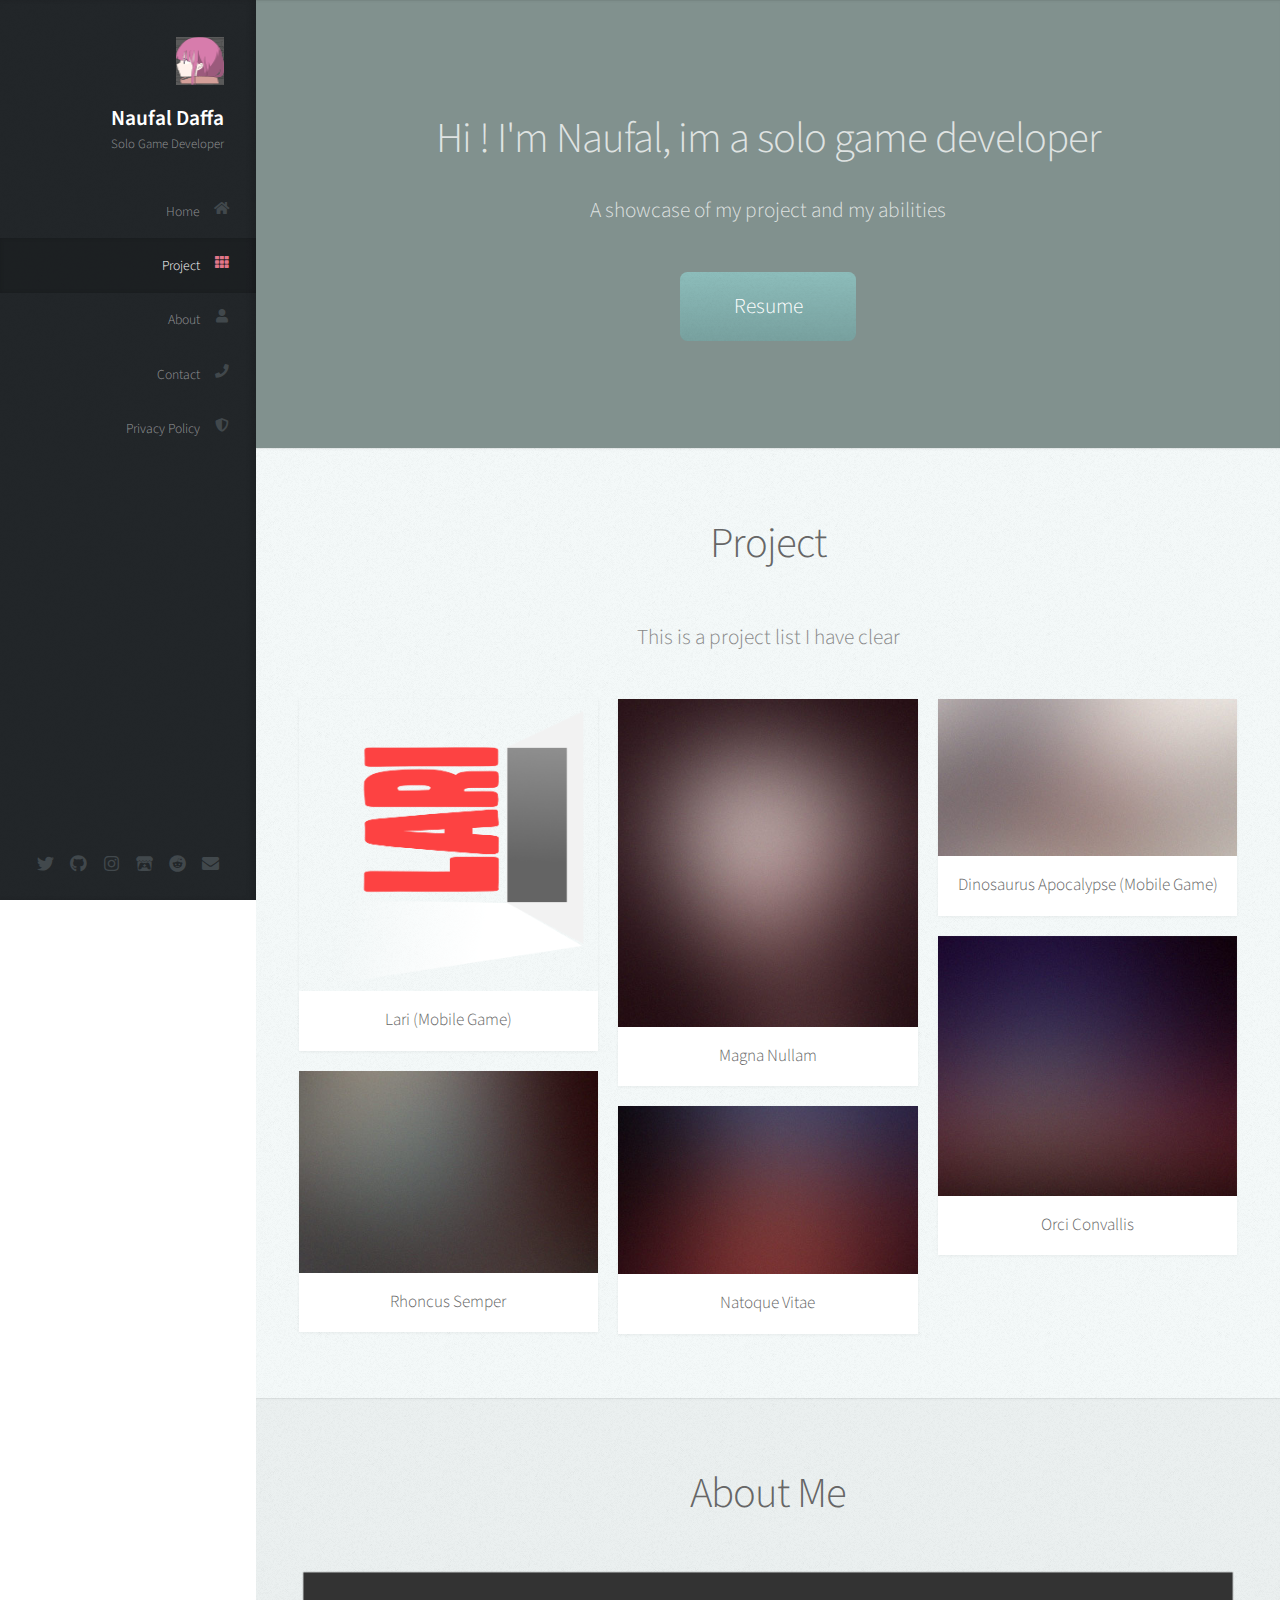
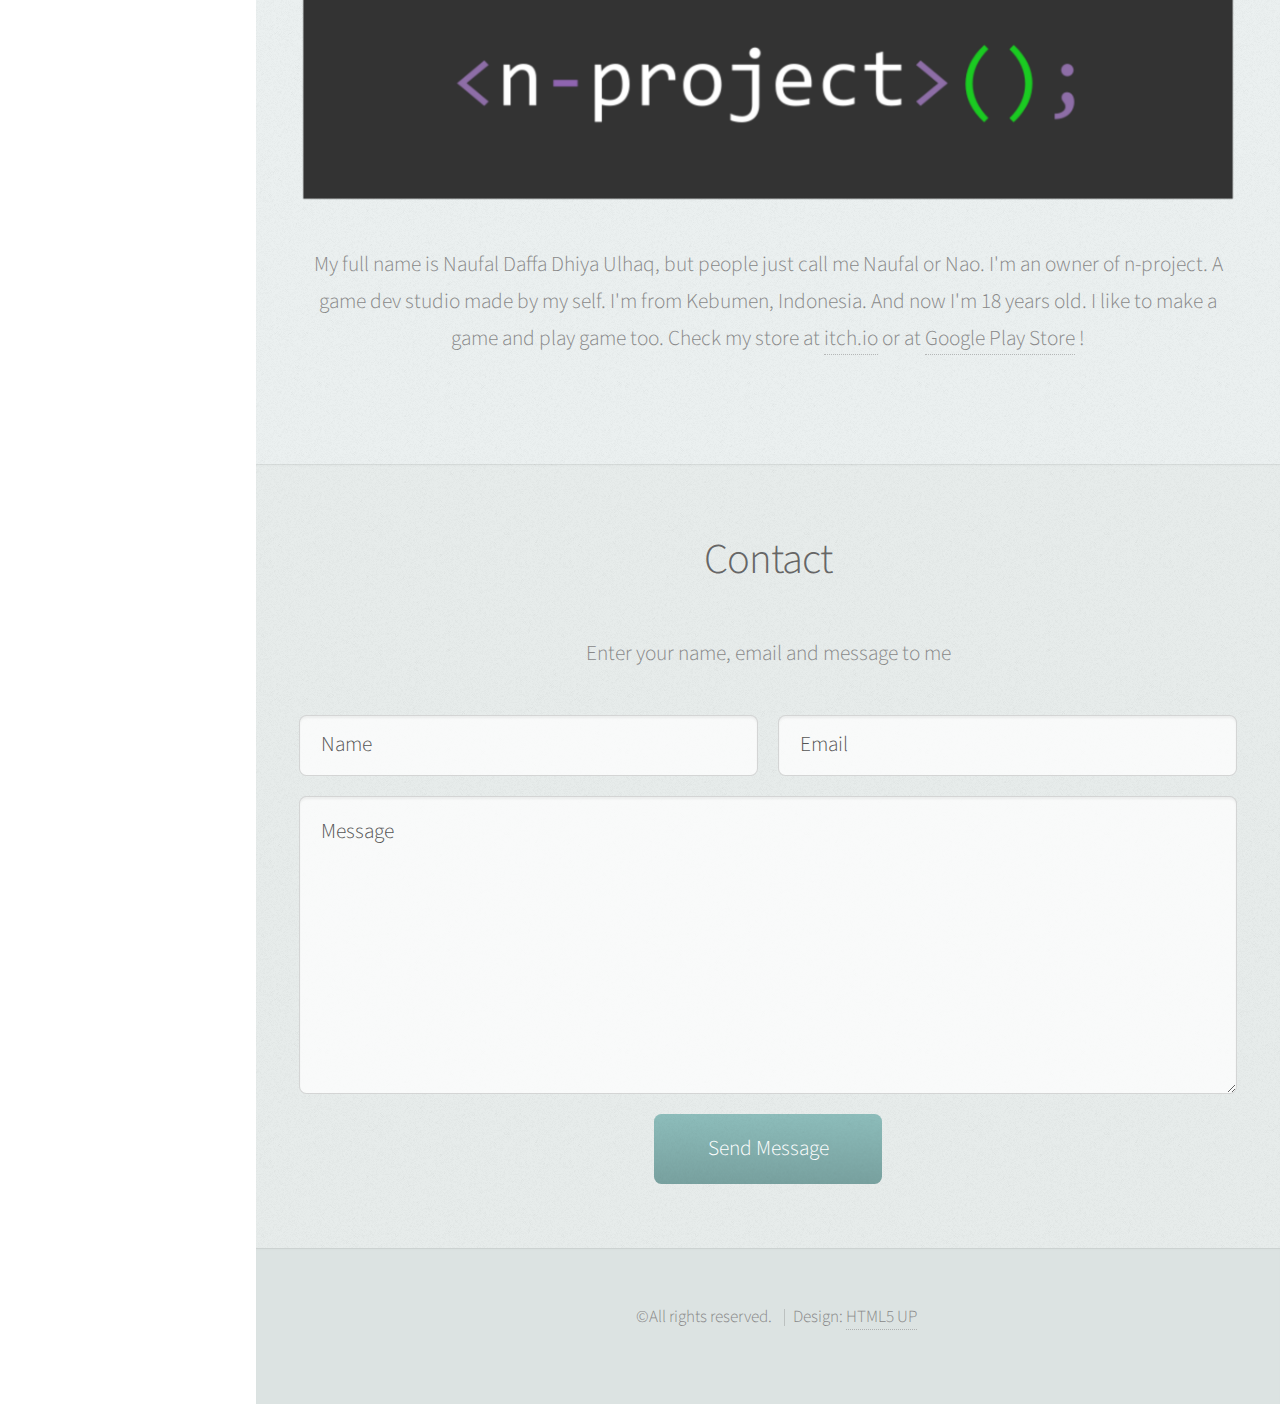
==== commit 8d5b358a: "Some changes 1" ====
--- a/index.html
+++ b/index.html
@@ -34,9 +34,9 @@
 					<li><a href="#portfolio" id="portfolio-link"><span class="icon solid fa-th">Project</span></a>
 					</li>
 					<li><a href="#about" id="about-link"><span class="icon solid fa-user">About</span></a></li>
-					<li><a href="#contact" id="contact-link"><span class="icon solid fa-envelope">Contact</span></a>
+					<li><a href="#contact" id="contact-link"><span class="icon solid fa-phone">Contact</span></a>
 					<li><a href=assets\privacy_policy\privacypolicy.html id="policy-link"><span
-								class="icon solid fa-user-secret">Privacy Policy</span></a></li>
+								class="icon solid fa-shield-alt">Privacy Policy</span></a></li>
 					</li>
 				</ul>
 			</nav>
@@ -49,9 +49,14 @@
 			<ul class="icons">
 				<li><a href="https://twitter.com/naopal229" class="icon brands fa-twitter"><span
 							class="label">Twitter</span></a></li>
-				<li><a href="#" class="icon brands fa-facebook-f"><span class="label">Facebook</span></a></li>
-				<li><a href="#" class="icon brands fa-github"><span class="label">Github</span></a></li>
-				<li><a href="#" class="icon brands fa-instagram"><span class="label">Instagram</span></a></li>
+				<li><a href="https://github.com/Nopal2254" class="icon brands fa-github"><span
+							class="label">Github</span></a></li>
+				<li><a href="http://www.instagram.com/nao.pal_229" class="icon brands fa-instagram"><span
+							class="label">Instagram</span></a></li>
+				<li><a href="https://naomee.itch.io/" class="icon brands fa-itch-io"><span
+							class="label">Itch.io</span></a></li>
+				<li><a href="https://www.reddit.com/user/naoPal_229" class="icon brands fa-reddit"><span
+							class="label">Reddit</span></a></li>
 				<li><a href="#" class="icon solid fa-envelope"><span class="label">Email</span></a></li>
 			</ul>
 
